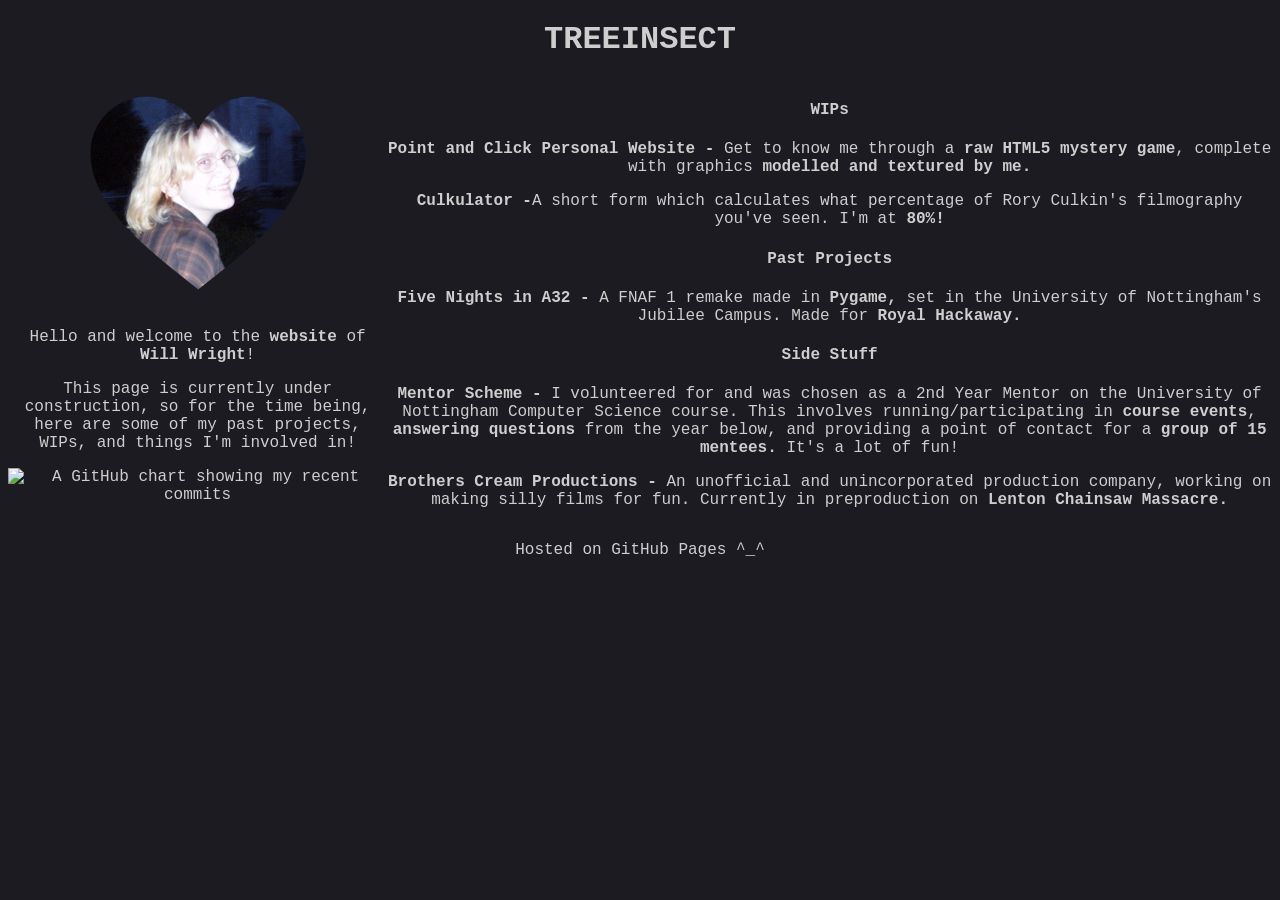
==== index.html @ 7076787b "added github commit chart" ====
<!DOCTYPE html>

    <head>
        <title>treeinsect</title>
        <link rel="stylesheet" href="styles.css">
    </head>

    <body>

        <header>
            <h1>TREEINSECT</h1>
        </header>
        
        <aside>
            <img id = "asidemain" src ="img/asidemain.png">
            <p>Hello and welcome to the <b>website</b> of <b>Will Wright</b>!</p>
            <p>This page is currently under construction, so for the time being, here are some of my past projects, WIPs, and things I'm involved in!</p>

            <img id = "chart" src = "https://ghchart.rshah.org/treeinsect" alt = "A GitHub chart showing my recent commits">
        </aside>

        <section>

            <h4>WIPs</h4>
            <p><b>Point and Click Personal Website -</b> Get to know me through a <b>raw HTML5 mystery game</b>, complete with graphics <b>modelled and textured by me.</b></p>
            <p><b>Culkulator -</b>A short form which calculates what percentage of Rory Culkin's filmography you've seen. I'm at <b>80%!</b></p>

            <h4>Past Projects</h4>
            <p><b>Five Nights in A32 -</b> A FNAF 1 remake made in <b>Pygame,</b> set in the University of Nottingham's Jubilee Campus. Made for <b>Royal Hackaway.</b></p>

            <h4>Side Stuff</h4>
            <p><b>Mentor Scheme -</b> I volunteered for and was chosen as a 2nd Year Mentor on the University of Nottingham Computer Science course. This involves running/participating in <b>course events</b>, <b>answering questions</b> from the year below, and providing a point of contact for a <b>group of 15 mentees.</b> It's a lot of fun!</p>
            <p><b>Brothers Cream Productions - </b>An unofficial and unincorporated production company, working on making silly films for fun. Currently in preproduction on <b>Lenton Chainsaw Massacre.</b></p>
        
        </section>
        

        <footer>



            <p>Hosted on GitHub Pages ^_^</p>
        </footer>
        
    
    </body>

</html>
---- styles.css ----
body {
    background-color: #1b1b21;
    
    font-family: 'Courier New', Courier, monospace;
    color:#cecece;

    text-align: center;
}

aside {
    float: left;
    width: 30%;
}

section {
    float: right;
    width: 70%;
}

footer {
    float: left;
    width: 100%;
}

#asidemain {
    width: 60%;
}

#chart {
    width: 100%;
}
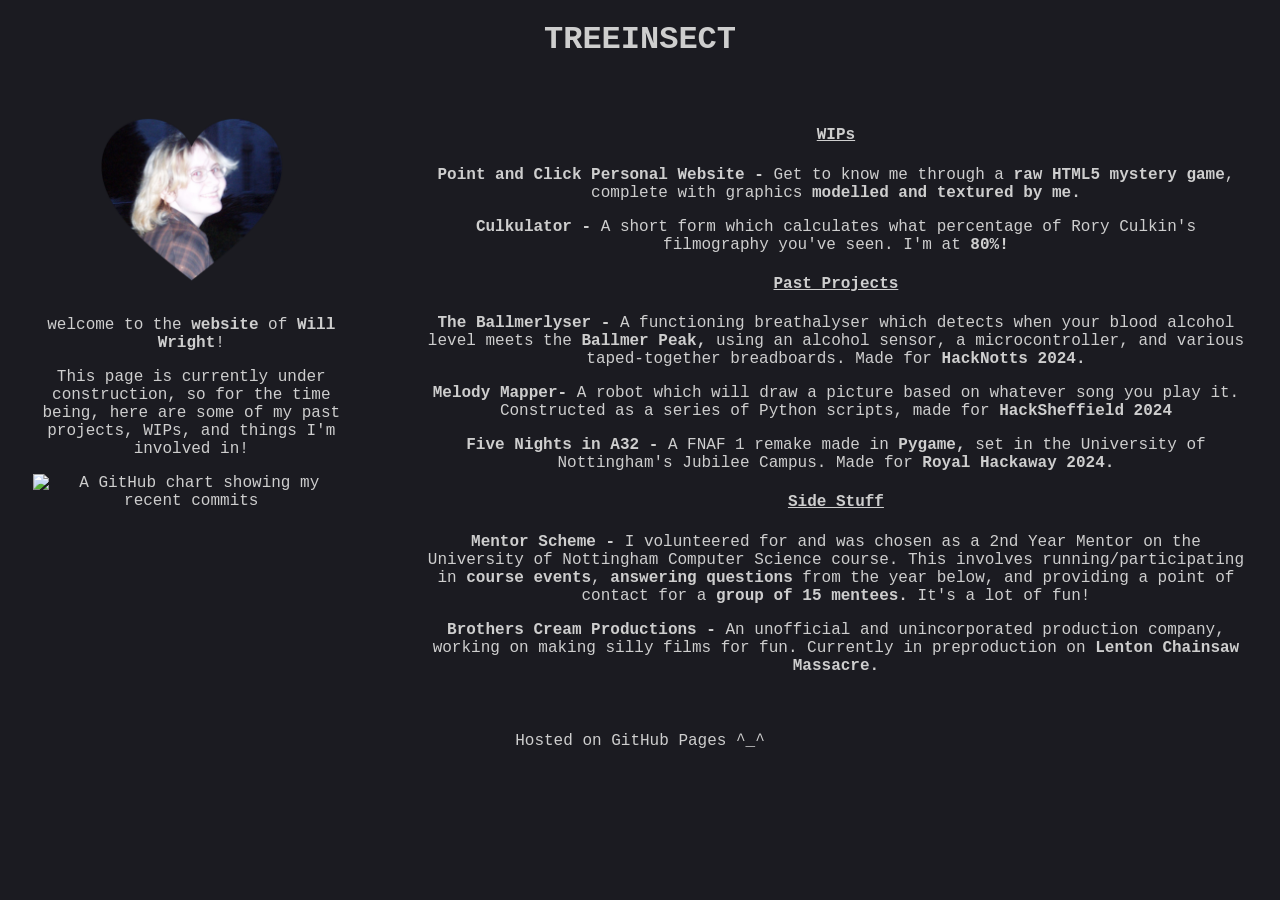
==== commit ba0c07a8: "updated projects + fixed padding" ====
--- a/index.html
+++ b/index.html
@@ -13,7 +13,7 @@
         
         <aside>
             <img id = "asidemain" src ="img/asidemain.png">
-            <p>Hello and welcome to the <b>website</b> of <b>Will Wright</b>!</p>
+            <p>welcome to the <b>website</b> of <b>Will Wright</b>!</p>
             <p>This page is currently under construction, so for the time being, here are some of my past projects, WIPs, and things I'm involved in!</p>
 
             <img id = "chart" src = "https://ghchart.rshah.org/treeinsect" alt = "A GitHub chart showing my recent commits">
@@ -21,14 +21,16 @@
 
         <section>
 
-            <h4>WIPs</h4>
+            <h4><u>WIPs</u></h4>
             <p><b>Point and Click Personal Website -</b> Get to know me through a <b>raw HTML5 mystery game</b>, complete with graphics <b>modelled and textured by me.</b></p>
-            <p><b>Culkulator -</b>A short form which calculates what percentage of Rory Culkin's filmography you've seen. I'm at <b>80%!</b></p>
+            <p><b>Culkulator -</b> A short form which calculates what percentage of Rory Culkin's filmography you've seen. I'm at <b>80%!</b></p>
 
-            <h4>Past Projects</h4>
-            <p><b>Five Nights in A32 -</b> A FNAF 1 remake made in <b>Pygame,</b> set in the University of Nottingham's Jubilee Campus. Made for <b>Royal Hackaway.</b></p>
+            <h4><u>Past Projects</u></h4>
+            <p><b>The Ballmerlyser -</b> A functioning breathalyser which detects when your blood alcohol level meets the <b>Ballmer Peak,</b> using an alcohol sensor, a microcontroller, and various taped-together breadboards. Made for <b>HackNotts 2024.</b></p>
+            <p><b>Melody Mapper-</b> A robot which will draw a picture based on whatever song you play it. Constructed as a series of Python scripts, made for <b>HackSheffield 2024</b></p>
+            <p><b>Five Nights in A32 -</b> A FNAF 1 remake made in <b>Pygame,</b> set in the University of Nottingham's Jubilee Campus. Made for <b>Royal Hackaway 2024.</b></p>
 
-            <h4>Side Stuff</h4>
+            <h4><u>Side Stuff</u></h4>
             <p><b>Mentor Scheme -</b> I volunteered for and was chosen as a 2nd Year Mentor on the University of Nottingham Computer Science course. This involves running/participating in <b>course events</b>, <b>answering questions</b> from the year below, and providing a point of contact for a <b>group of 15 mentees.</b> It's a lot of fun!</p>
             <p><b>Brothers Cream Productions - </b>An unofficial and unincorporated production company, working on making silly films for fun. Currently in preproduction on <b>Lenton Chainsaw Massacre.</b></p>
         
--- a/styles.css
+++ b/styles.css
@@ -9,12 +9,14 @@
 
 aside {
     float: left;
-    width: 30%;
+    width: 25%;
+    padding: 2%;
 }
 
 section {
     float: right;
-    width: 70%;
+    width: 65%;
+    padding: 2%;
 }
 
 footer {
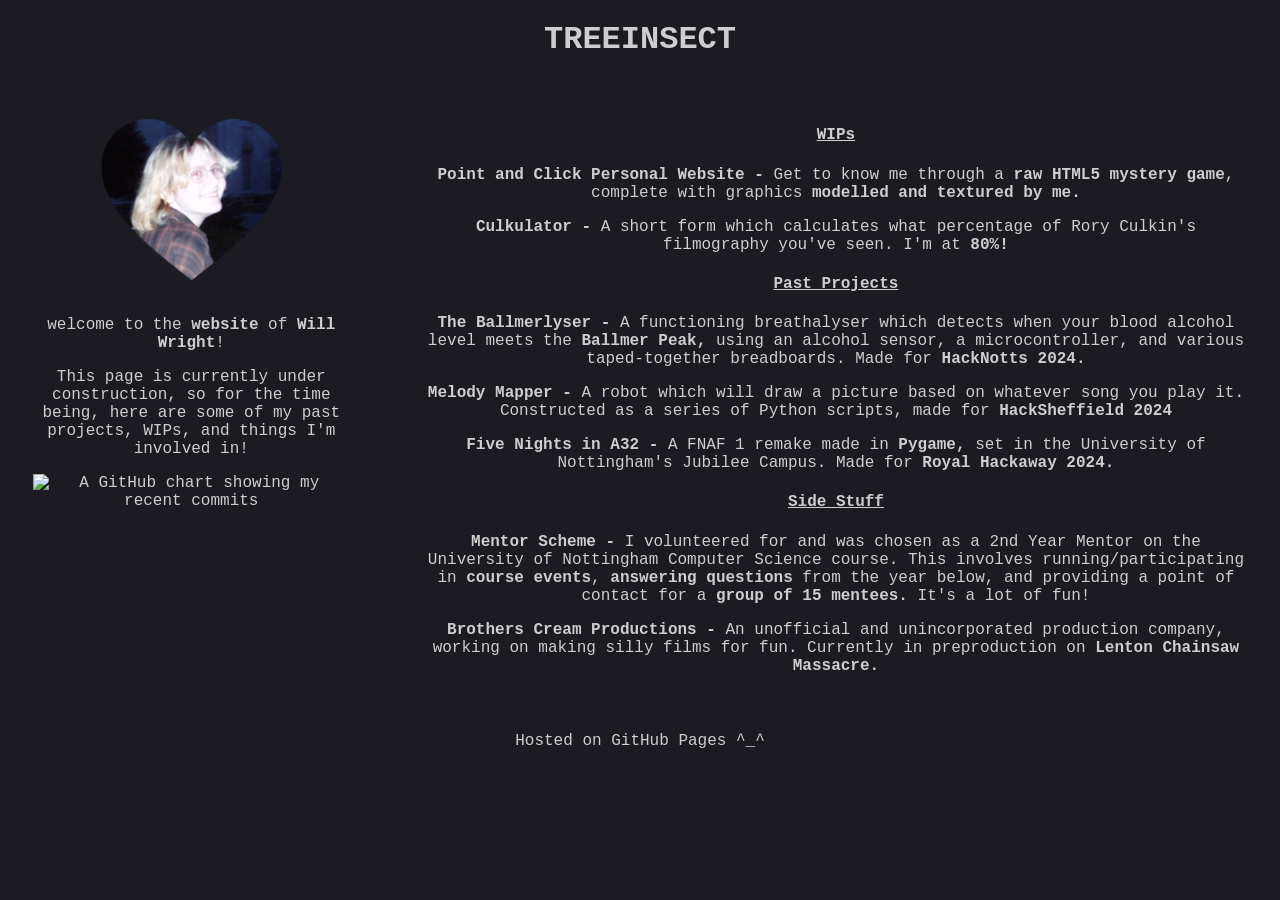
==== commit 99b4f369: "fixed typos" ====
--- a/index.html
+++ b/index.html
@@ -27,12 +27,12 @@
 
             <h4><u>Past Projects</u></h4>
             <p><b>The Ballmerlyser -</b> A functioning breathalyser which detects when your blood alcohol level meets the <b>Ballmer Peak,</b> using an alcohol sensor, a microcontroller, and various taped-together breadboards. Made for <b>HackNotts 2024.</b></p>
-            <p><b>Melody Mapper-</b> A robot which will draw a picture based on whatever song you play it. Constructed as a series of Python scripts, made for <b>HackSheffield 2024</b></p>
+            <p><b>Melody Mapper -</b> A robot which will draw a picture based on whatever song you play it. Constructed as a series of Python scripts, made for <b>HackSheffield 2024</b></p>
             <p><b>Five Nights in A32 -</b> A FNAF 1 remake made in <b>Pygame,</b> set in the University of Nottingham's Jubilee Campus. Made for <b>Royal Hackaway 2024.</b></p>
 
             <h4><u>Side Stuff</u></h4>
             <p><b>Mentor Scheme -</b> I volunteered for and was chosen as a 2nd Year Mentor on the University of Nottingham Computer Science course. This involves running/participating in <b>course events</b>, <b>answering questions</b> from the year below, and providing a point of contact for a <b>group of 15 mentees.</b> It's a lot of fun!</p>
-            <p><b>Brothers Cream Productions - </b>An unofficial and unincorporated production company, working on making silly films for fun. Currently in preproduction on <b>Lenton Chainsaw Massacre.</b></p>
+            <p><b>Brothers Cream Productions -</b> An unofficial and unincorporated production company, working on making silly films for fun. Currently in preproduction on <b>Lenton Chainsaw Massacre.</b></p>
         
         </section>
         
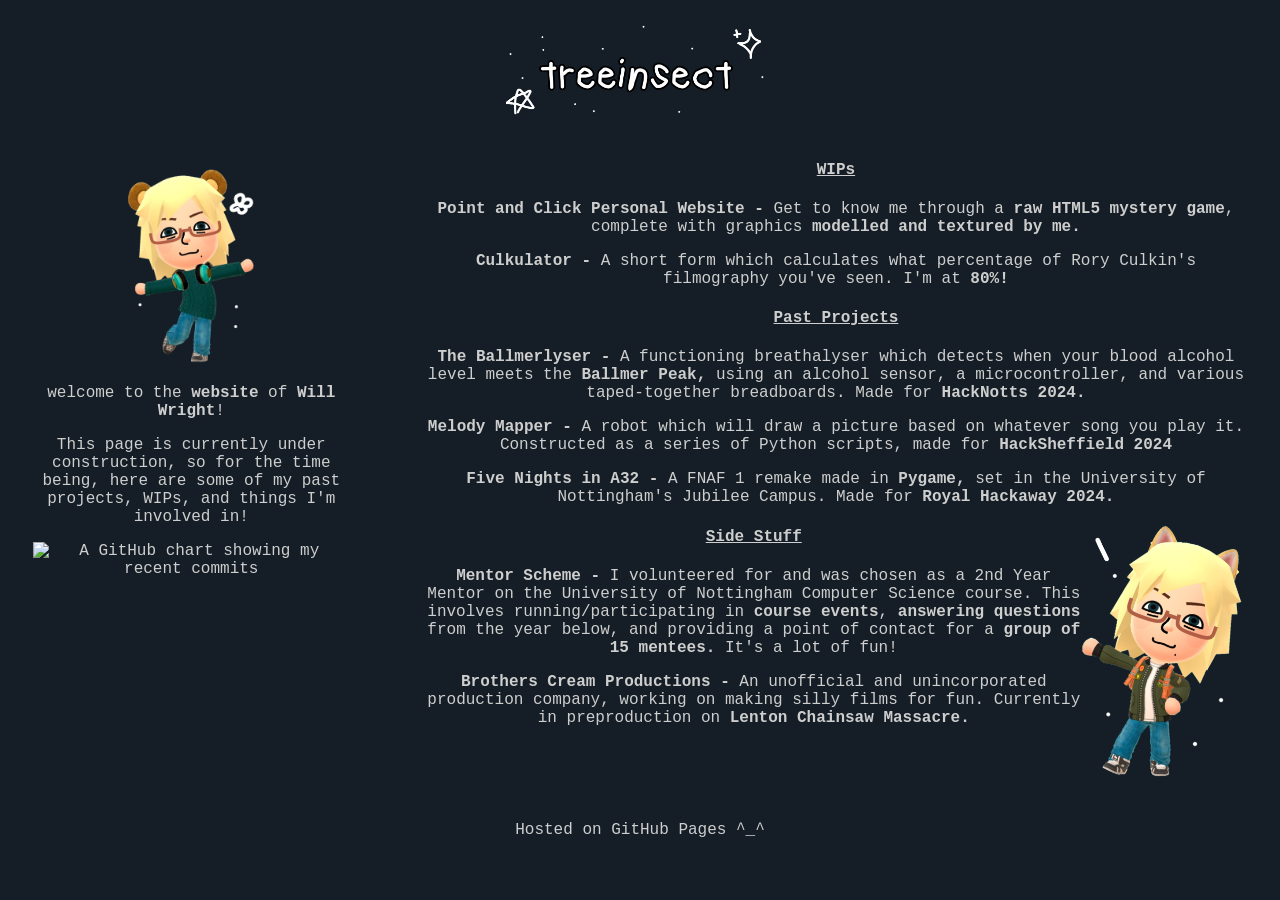
==== commit d8365b0a: "replaced photos" ====
--- a/index.html
+++ b/index.html
@@ -8,11 +8,11 @@
     <body>
 
         <header>
-            <h1>TREEINSECT</h1>
+            <img id = 'banner' src ='img/banner.png'>
         </header>
         
         <aside>
-            <img id = "asidemain" src ="img/asidemain.png">
+            <img id = "asidemain" src ="img/mii.png">
             <p>welcome to the <b>website</b> of <b>Will Wright</b>!</p>
             <p>This page is currently under construction, so for the time being, here are some of my past projects, WIPs, and things I'm involved in!</p>
 
@@ -24,23 +24,21 @@
             <h4><u>WIPs</u></h4>
             <p><b>Point and Click Personal Website -</b> Get to know me through a <b>raw HTML5 mystery game</b>, complete with graphics <b>modelled and textured by me.</b></p>
             <p><b>Culkulator -</b> A short form which calculates what percentage of Rory Culkin's filmography you've seen. I'm at <b>80%!</b></p>
-
+            
             <h4><u>Past Projects</u></h4>
             <p><b>The Ballmerlyser -</b> A functioning breathalyser which detects when your blood alcohol level meets the <b>Ballmer Peak,</b> using an alcohol sensor, a microcontroller, and various taped-together breadboards. Made for <b>HackNotts 2024.</b></p>
             <p><b>Melody Mapper -</b> A robot which will draw a picture based on whatever song you play it. Constructed as a series of Python scripts, made for <b>HackSheffield 2024</b></p>
             <p><b>Five Nights in A32 -</b> A FNAF 1 remake made in <b>Pygame,</b> set in the University of Nottingham's Jubilee Campus. Made for <b>Royal Hackaway 2024.</b></p>
 
+            <img id = 'sectionmain' src = 'img/mii1.png'>
             <h4><u>Side Stuff</u></h4>
             <p><b>Mentor Scheme -</b> I volunteered for and was chosen as a 2nd Year Mentor on the University of Nottingham Computer Science course. This involves running/participating in <b>course events</b>, <b>answering questions</b> from the year below, and providing a point of contact for a <b>group of 15 mentees.</b> It's a lot of fun!</p>
             <p><b>Brothers Cream Productions -</b> An unofficial and unincorporated production company, working on making silly films for fun. Currently in preproduction on <b>Lenton Chainsaw Massacre.</b></p>
-        
+
         </section>
         
 
         <footer>
-
-
-
             <p>Hosted on GitHub Pages ^_^</p>
         </footer>
         
--- a/styles.css
+++ b/styles.css
@@ -1,5 +1,5 @@
 body {
-    background-color: #1b1b21;
+    background-color: #151e26;
     
     font-family: 'Courier New', Courier, monospace;
     color:#cecece;
@@ -17,6 +17,7 @@
     float: right;
     width: 65%;
     padding: 2%;
+    padding-top: 0;
 }
 
 footer {
@@ -24,10 +25,19 @@
     width: 100%;
 }
 
+#banner {
+    width: 30%;
+}
+
 #asidemain {
-    width: 60%;
+    width: 40%;
 }
 
 #chart {
     width: 100%;
+}
+
+#sectionmain {
+    float: right;
+    width: 20%;
 }
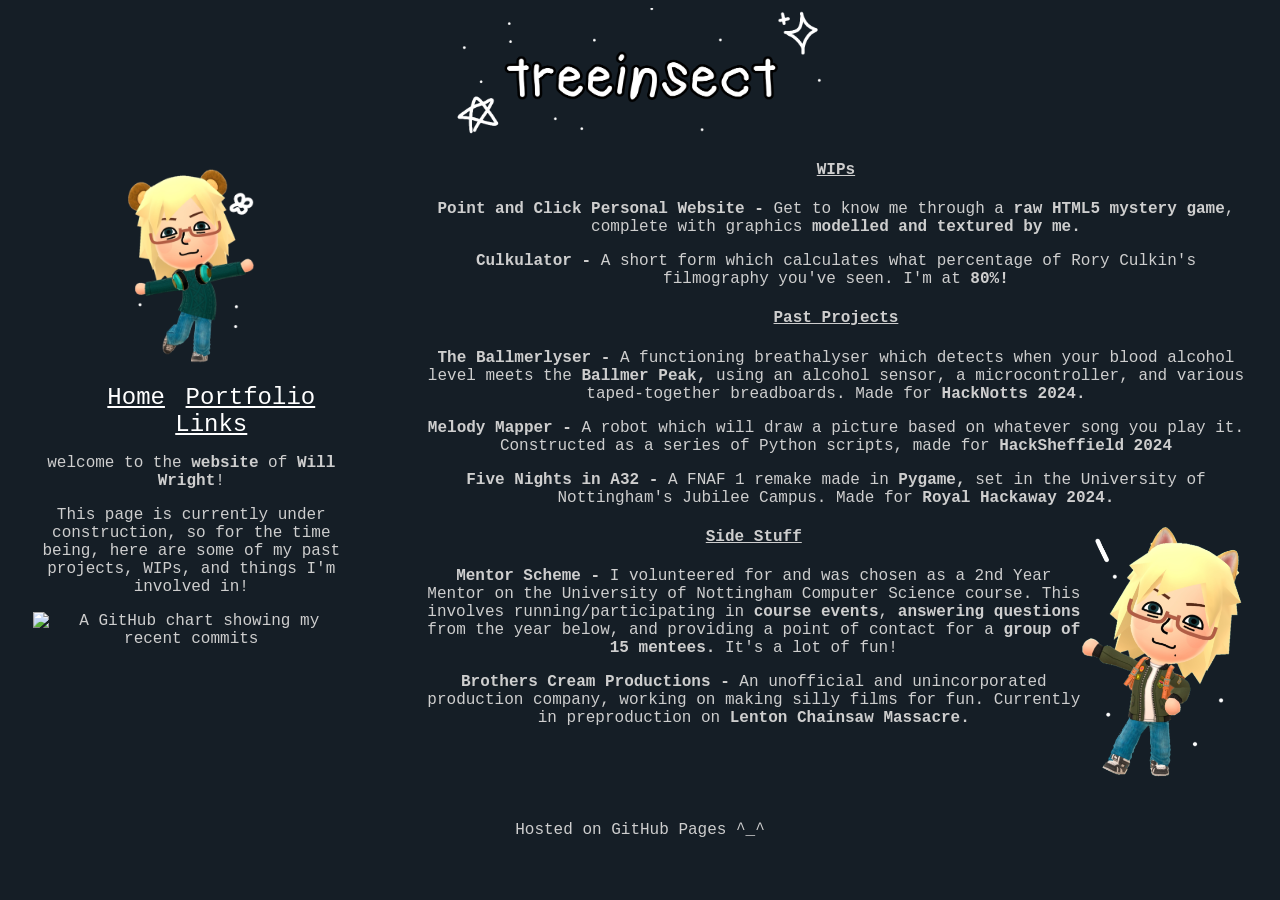
==== commit e6028955: "added navigation bar with future pages" ====
--- a/index.html
+++ b/index.html
@@ -13,6 +13,11 @@
         
         <aside>
             <img id = "asidemain" src ="img/mii.png">
+            <ul id = 'nav'>
+                <li> <a href = "index.html"> Home </a> </li>
+                <li> <a href = "construction.html"> Portfolio </a> </li>
+                <li> <a href = "construction.html"> Links </a> </li>
+            </ul>
             <p>welcome to the <b>website</b> of <b>Will Wright</b>!</p>
             <p>This page is currently under construction, so for the time being, here are some of my past projects, WIPs, and things I'm involved in!</p>
 
--- a/styles.css
+++ b/styles.css
@@ -25,12 +25,32 @@
     width: 100%;
 }
 
+#nav {
+    padding-top: 0;
+    padding-bottom: 0;
+}
+
 #banner {
     width: 30%;
 }
 
 #asidemain {
     width: 40%;
+}
+
+#nav li {
+    display: inline-block;
+
+    list-style-type: none;
+
+    margin: 2%;
+    margin-top: 0;
+    margin-bottom: 0;
+}
+
+#nav li a {
+    color:white;
+    font-size:x-large;
 }
 
 #chart {
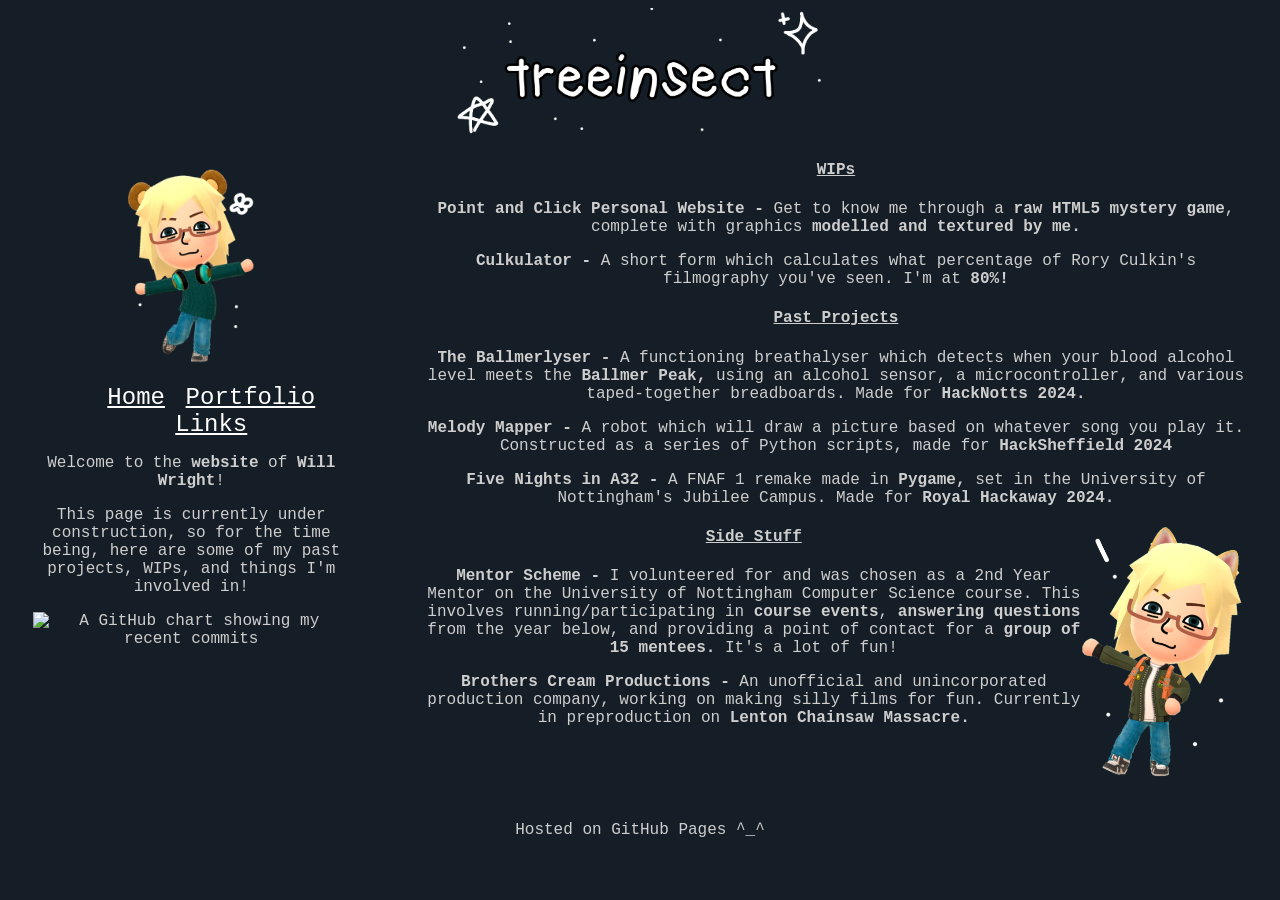
==== commit 5f7a4e3f: "added links page" ====
--- a/index.html
+++ b/index.html
@@ -16,9 +16,9 @@
             <ul id = 'nav'>
                 <li> <a href = "index.html"> Home </a> </li>
                 <li> <a href = "construction.html"> Portfolio </a> </li>
-                <li> <a href = "construction.html"> Links </a> </li>
+                <li> <a href = "links.html"> Links </a> </li>
             </ul>
-            <p>welcome to the <b>website</b> of <b>Will Wright</b>!</p>
+            <p>Welcome to the <b>website</b> of <b>Will Wright</b>!</p>
             <p>This page is currently under construction, so for the time being, here are some of my past projects, WIPs, and things I'm involved in!</p>
 
             <img id = "chart" src = "https://ghchart.rshah.org/treeinsect" alt = "A GitHub chart showing my recent commits">
--- a/styles.css
+++ b/styles.css
@@ -60,4 +60,13 @@
 #sectionmain {
     float: right;
     width: 20%;
+}
+
+table {
+    width: 100%;
+    height: 100%;
+}
+
+table a {
+    color: #cecece;
 }
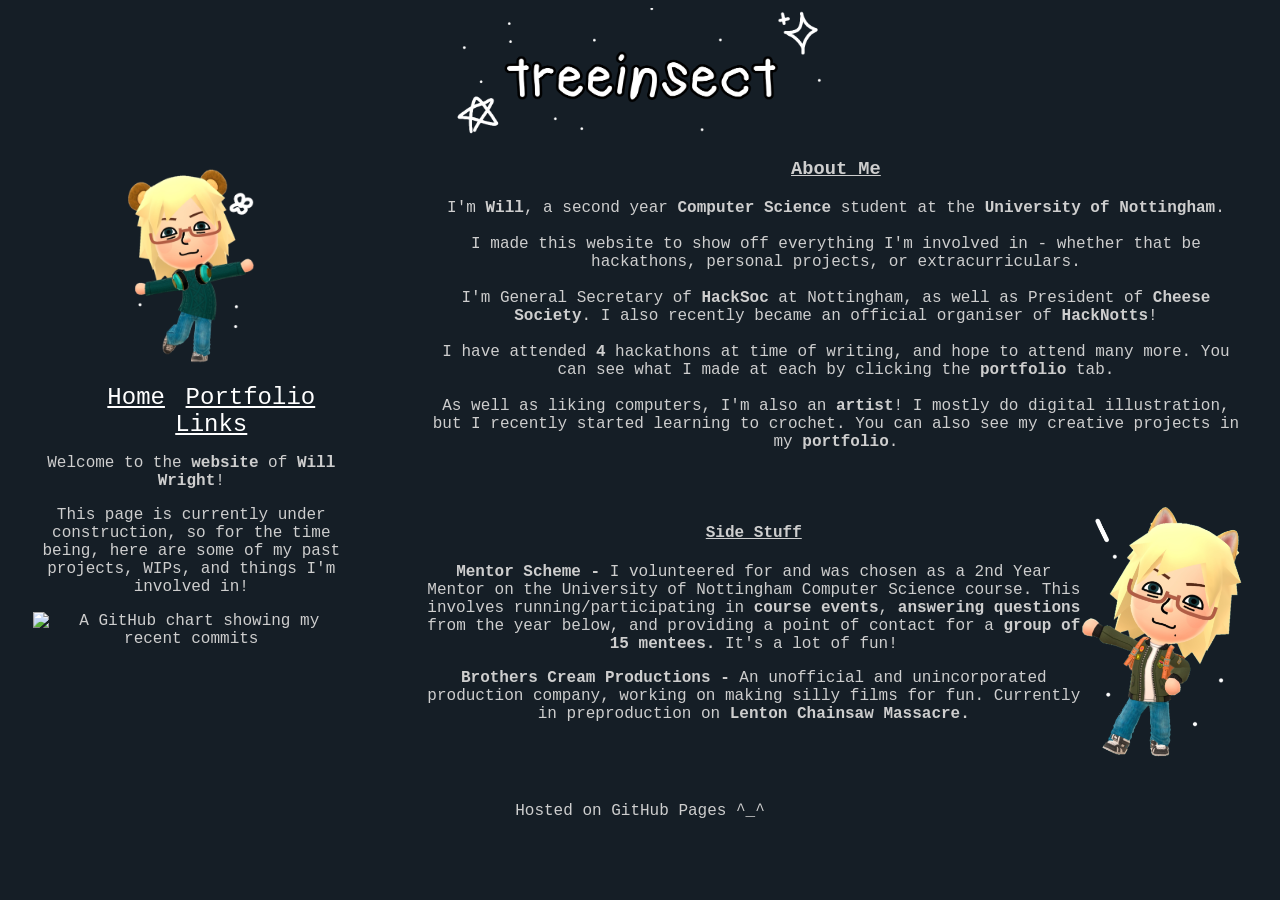
==== commit 207ee022: "updated portfolio page with project cards" ====
--- a/index.html
+++ b/index.html
@@ -12,10 +12,10 @@
         </header>
         
         <aside>
-            <img id = "asidemain" src ="img/mii.png">
+            <img id = "asidemain" src ="img/mii/sidemii.png">
             <ul id = 'nav'>
                 <li> <a href = "index.html"> Home </a> </li>
-                <li> <a href = "construction.html"> Portfolio </a> </li>
+                <li> <a href = "portfolio.html"> Portfolio </a> </li>
                 <li> <a href = "links.html"> Links </a> </li>
             </ul>
             <p>Welcome to the <b>website</b> of <b>Will Wright</b>!</p>
@@ -26,16 +26,17 @@
 
         <section>
 
-            <h4><u>WIPs</u></h4>
-            <p><b>Point and Click Personal Website -</b> Get to know me through a <b>raw HTML5 mystery game</b>, complete with graphics <b>modelled and textured by me.</b></p>
-            <p><b>Culkulator -</b> A short form which calculates what percentage of Rory Culkin's filmography you've seen. I'm at <b>80%!</b></p>
-            
-            <h4><u>Past Projects</u></h4>
-            <p><b>The Ballmerlyser -</b> A functioning breathalyser which detects when your blood alcohol level meets the <b>Ballmer Peak,</b> using an alcohol sensor, a microcontroller, and various taped-together breadboards. Made for <b>HackNotts 2024.</b></p>
-            <p><b>Melody Mapper -</b> A robot which will draw a picture based on whatever song you play it. Constructed as a series of Python scripts, made for <b>HackSheffield 2024</b></p>
-            <p><b>Five Nights in A32 -</b> A FNAF 1 remake made in <b>Pygame,</b> set in the University of Nottingham's Jubilee Campus. Made for <b>Royal Hackaway 2024.</b></p>
+            <h3><u>About Me</u></h3>
+            <p>I'm <b>Will</b>, a second year <b>Computer Science</b> student at the <b>University of Nottingham</b>.
+                <br><br> I made this website to show off everything I'm involved in - whether that be hackathons, personal projects, or extracurriculars.
+                <br><br> I'm General Secretary of <b>HackSoc</b> at Nottingham, as well as President of <b>Cheese Society</b>. I also recently became an official organiser of <b>HackNotts</b>!
+                <br><br> I have attended <b>4</b> hackathons at time of writing, and hope to attend many more. You can see what I made at each by clicking the <b>portfolio</b> tab.
+                <br><br> As well as liking computers, I'm also an <b>artist</b>! I mostly do digital illustration, but I recently started learning to crochet. You can also see my creative projects in my <b>portfolio</b>.
+            </p>
+    
+            <br><br>
 
-            <img id = 'sectionmain' src = 'img/mii1.png'>
+            <img id = 'sectionmain' src = 'img/mii/mii1.png'>
             <h4><u>Side Stuff</u></h4>
             <p><b>Mentor Scheme -</b> I volunteered for and was chosen as a 2nd Year Mentor on the University of Nottingham Computer Science course. This involves running/participating in <b>course events</b>, <b>answering questions</b> from the year below, and providing a point of contact for a <b>group of 15 mentees.</b> It's a lot of fun!</p>
             <p><b>Brothers Cream Productions -</b> An unofficial and unincorporated production company, working on making silly films for fun. Currently in preproduction on <b>Lenton Chainsaw Massacre.</b></p>
--- a/styles.css
+++ b/styles.css
@@ -65,8 +65,40 @@
 table {
     width: 100%;
     height: 100%;
+    background-color:rgb(60, 76, 91);
+    padding: 20px; padding-top: 10px;
 }
 
 table a {
     color: #cecece;
+}
+
+button {
+    font-family: 'Courier New', Courier, monospace;
+    color: #290000;
+    padding-left: 20px;
+    padding-right: 20px;
+    
+}
+
+.toggle {
+    background-color:rgb(60, 76, 91);
+    padding: 20px;
+}
+
+#categories li {
+
+    display: inline-block;
+    
+
+    list-style-type: none;
+
+    margin: 0.5%;
+    margin-top: 0;
+    margin-bottom: 0;
+}
+
+.project {
+    background-color: rgb(37, 54, 79); 
+    padding: 20px;
 }
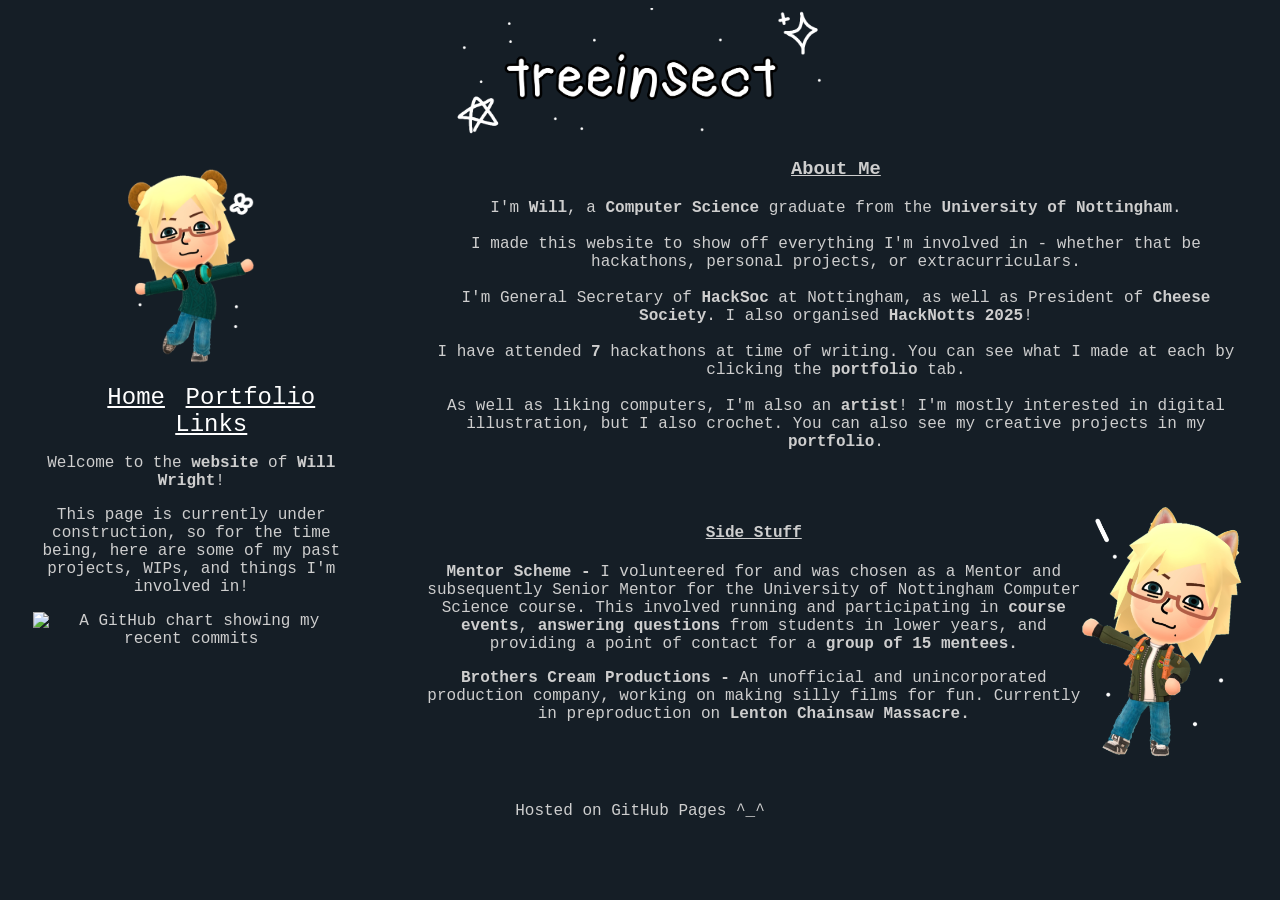
==== commit b4235104: "update bio" ====
--- a/index.html
+++ b/index.html
@@ -27,18 +27,18 @@
         <section>
 
             <h3><u>About Me</u></h3>
-            <p>I'm <b>Will</b>, a second year <b>Computer Science</b> student at the <b>University of Nottingham</b>.
+            <p>I'm <b>Will</b>, a <b>Computer Science</b> graduate from the <b>University of Nottingham</b>.
                 <br><br> I made this website to show off everything I'm involved in - whether that be hackathons, personal projects, or extracurriculars.
-                <br><br> I'm General Secretary of <b>HackSoc</b> at Nottingham, as well as President of <b>Cheese Society</b>. I also recently became an official organiser of <b>HackNotts</b>!
-                <br><br> I have attended <b>4</b> hackathons at time of writing, and hope to attend many more. You can see what I made at each by clicking the <b>portfolio</b> tab.
-                <br><br> As well as liking computers, I'm also an <b>artist</b>! I mostly do digital illustration, but I recently started learning to crochet. You can also see my creative projects in my <b>portfolio</b>.
+                <br><br> I'm General Secretary of <b>HackSoc</b> at Nottingham, as well as President of <b>Cheese Society</b>. I also organised <b>HackNotts 2025</b>!
+                <br><br> I have attended <b>7</b> hackathons at time of writing. You can see what I made at each by clicking the <b>portfolio</b> tab.
+                <br><br> As well as liking computers, I'm also an <b>artist</b>! I'm mostly interested in digital illustration, but I also crochet. You can also see my creative projects in my <b>portfolio</b>.
             </p>
     
             <br><br>
 
             <img id = 'sectionmain' src = 'img/mii/mii1.png'>
             <h4><u>Side Stuff</u></h4>
-            <p><b>Mentor Scheme -</b> I volunteered for and was chosen as a 2nd Year Mentor on the University of Nottingham Computer Science course. This involves running/participating in <b>course events</b>, <b>answering questions</b> from the year below, and providing a point of contact for a <b>group of 15 mentees.</b> It's a lot of fun!</p>
+            <p><b>Mentor Scheme -</b> I volunteered for and was chosen as a Mentor and subsequently Senior Mentor for the University of Nottingham Computer Science course. This involved running and participating in <b>course events</b>, <b>answering questions</b> from students in lower years, and providing a point of contact for a <b>group of 15 mentees.</b></p>
             <p><b>Brothers Cream Productions -</b> An unofficial and unincorporated production company, working on making silly films for fun. Currently in preproduction on <b>Lenton Chainsaw Massacre.</b></p>
 
         </section>
@@ -51,4 +51,4 @@
     
     </body>
 
-</html>+</html>
--- a/styles.css
+++ b/styles.css
@@ -69,10 +69,6 @@
     padding: 20px; padding-top: 10px;
 }
 
-table a {
-    color: #cecece;
-}
-
 button {
     font-family: 'Courier New', Courier, monospace;
     color: #290000;
@@ -89,7 +85,6 @@
 #categories li {
 
     display: inline-block;
-    
 
     list-style-type: none;
 
@@ -98,7 +93,42 @@
     margin-bottom: 0;
 }
 
+#projects {
+    display: grid;
+    grid-template-columns: repeat(3, 1fr);
+    gap: 1rem;
+  }
+
 .project {
-    background-color: rgb(37, 54, 79); 
-    padding: 20px;
+    background-color: rgb(60, 76, 91);
+    border-radius: 8px;
+    padding: 1rem;
+    box-sizing: border-box;
+}
+
+.hidden {
+    display:none;
+  }
+
+.project a {
+    color: #cecece;
+    text-decoration: none;
+  }
+
+#links{
+    display: grid;
+    grid-template-columns: repeat(2, 1fr);
+    gap: 1rem;
+}
+
+.link{
+    background-color: rgb(60, 76, 91);
+    border-radius: 8px;
+    padding: 1rem;
+    box-sizing: border-box;
+}
+
+.link a {
+    color: #cecece;
+    padding-top: 20px;
 }
